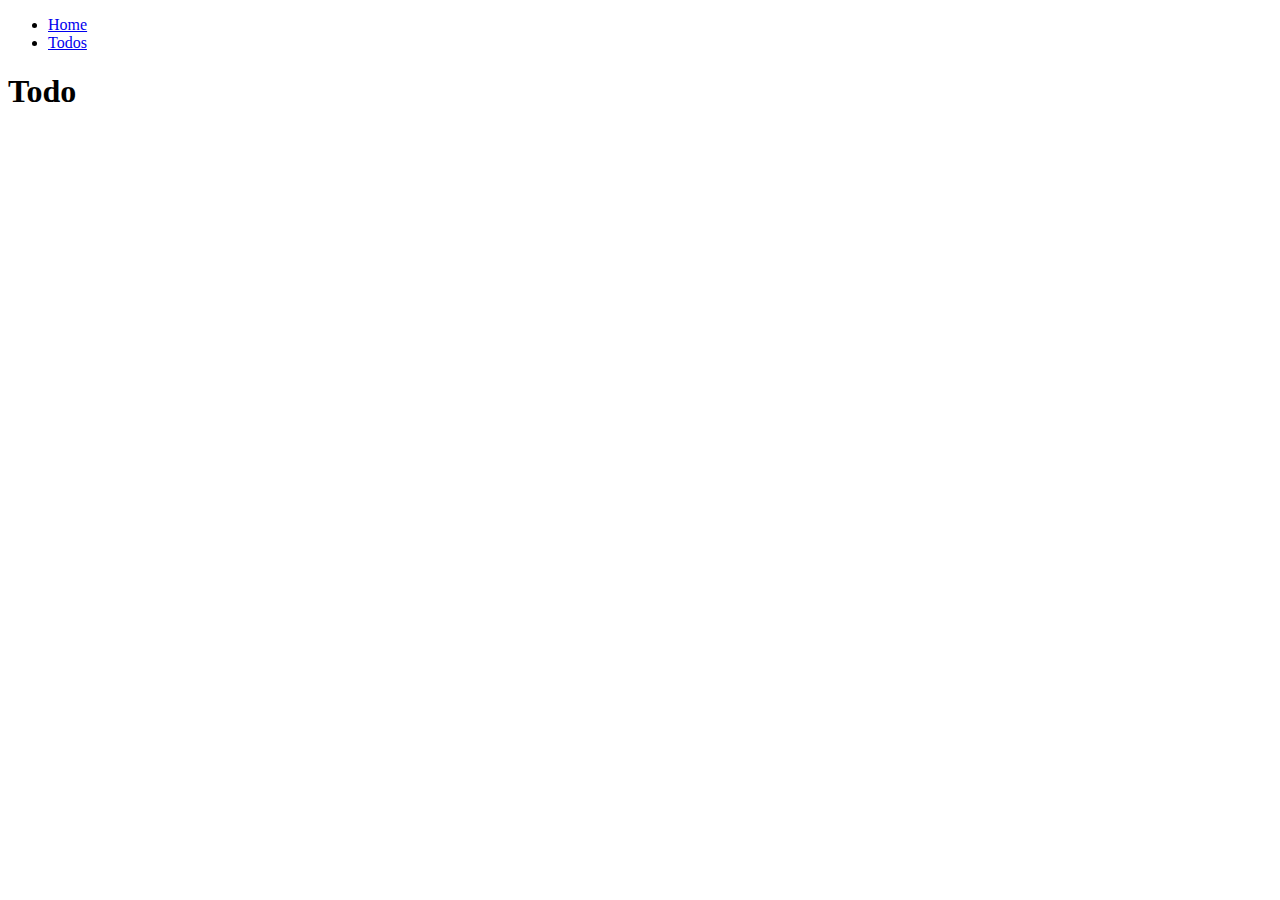
==== new_todo.html @ 6b5c5954 "feature completed" ====
<!DOCTYPE html>
<html lang="en">

<head>
    <meta charset="UTF-8" />
    <meta http-equiv="X-UA-Compatible" content="IE=edge" />
    <meta name="viewport" content="width=device-width, initial-scale=1.0" />
    <title>Home</title>
    <link rel="stylesheet" href="./css/styles.css" />
</head>

<body>
    <header>
        <nav>
            <ul>
                <li><a href="./">Home</a></li>
                <li><a href="./todos.html">Todos</a></li>
            </ul>
        </nav>
    </header>
    <main>
        <h1>Todo</h1>
    </main>
    <footer></footer>
    <script src="./scripts/common.js"></script>
</body>

</html>
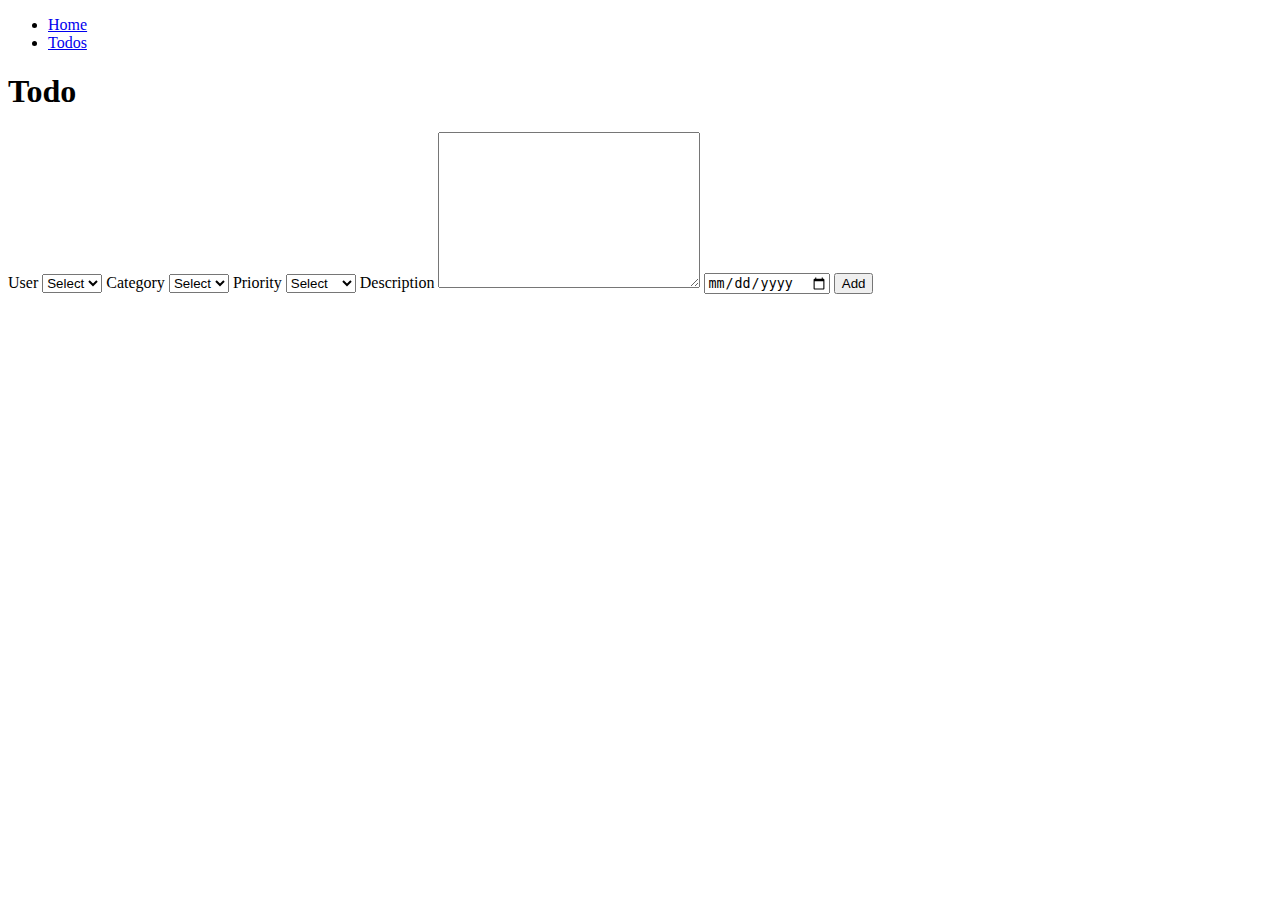
==== commit b12b9950: "new todo page loading" ====
--- a/new_todo.html
+++ b/new_todo.html
@@ -20,9 +20,44 @@
     </header>
     <main>
         <h1>Todo</h1>
+        <form>
+            <label for="usersDropDownList">User</label>
+            <select name="usersDropDownList" id="usersDropDownList">
+                <option value="">Select</option>
+            </select>
+            <label for="categoriesDropDownList">Category</label>
+            <select name="categoriesDropDownList" id="categoriesDropDownList">
+                <option value="">Select</option>
+            </select>
+            <label for="prioritiesDropDownList">Priority</label>
+            <select name="prioritiesDropDownList" id="prioritiesDropDownList">
+                <option value="">Select</option>
+                <option value="High">High</option>
+                <option value="Medium">Medium</option>
+                <option value="Low">Low</option>
+            </select>
+
+            <label for="descriptionTextArea">Description</label>
+            <textarea name="descriptionTextArea" id="descriptionTextArea" cols="30" rows="10"></textarea>
+
+            <label for="deadlineInput"></label>
+            <input type="date" id="deadlineInput">
+
+            <button>Add</button>
+
+
+        </form>
     </main>
     <footer></footer>
     <script src="./scripts/common.js"></script>
+    <script>
+        const categoriesDropDownList = $q("#categoriesDropDownList");
+
+        window.onload = function () {
+            loadUsers().then(data => fillUsersDropDown(data));
+            loadCategories().then(data => fillCategoriesDropDown(data))
+        }
+    </script>
 </body>
 
 </html>--- a/css/styles.css
+++ b/css/styles.css
@@ -0,0 +1,4 @@
+.card {
+  border: 1px solid #eee;
+  width: 12rem;
+}
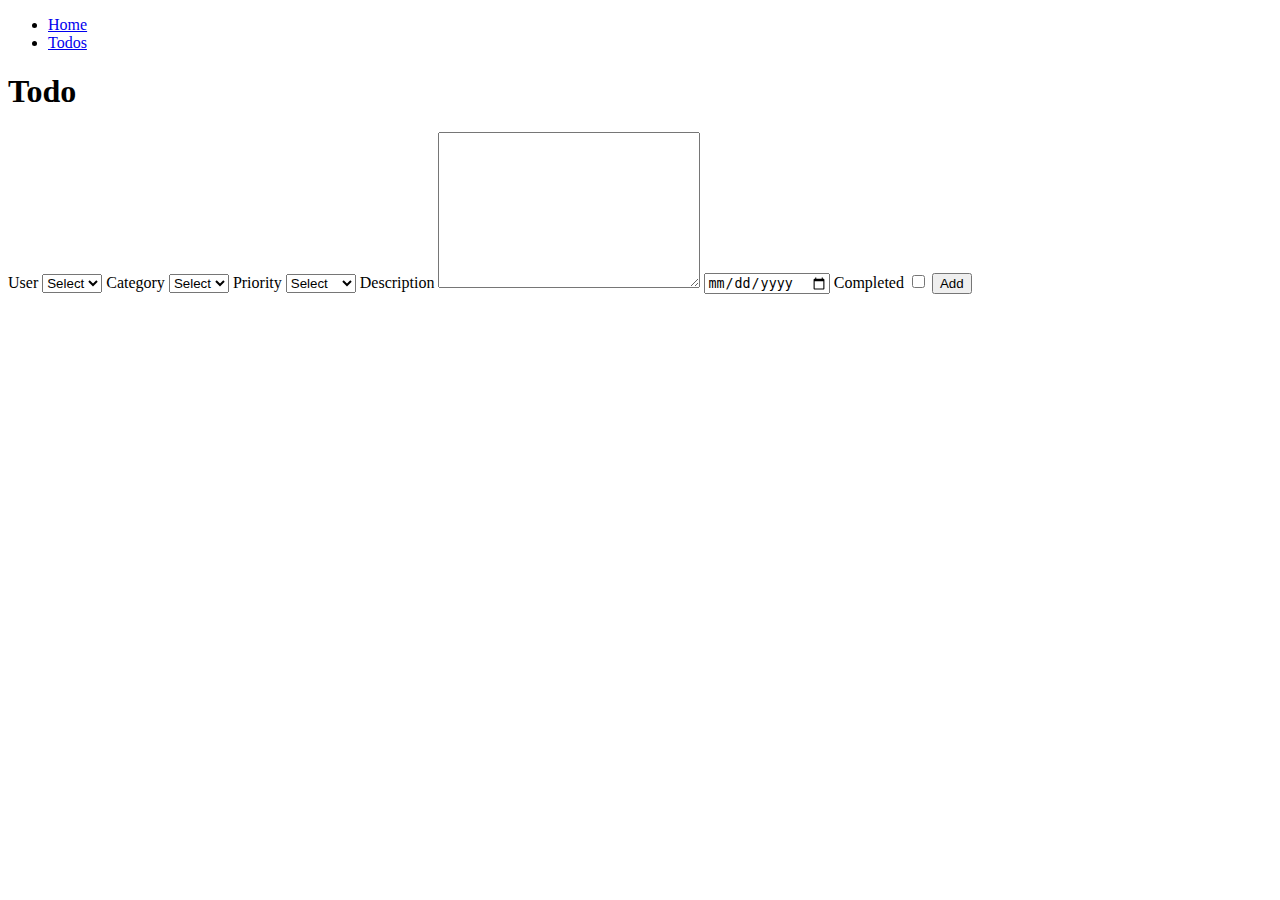
==== commit 2e61250a: "new todo working" ====
--- a/new_todo.html
+++ b/new_todo.html
@@ -40,8 +40,13 @@
             <label for="descriptionTextArea">Description</label>
             <textarea name="descriptionTextArea" id="descriptionTextArea" cols="30" rows="10"></textarea>
 
+
+
             <label for="deadlineInput"></label>
             <input type="date" id="deadlineInput">
+
+            <label for="completedCheckbox">Completed</label>
+            <input type="checkbox" name="completedCheckbox" id="completedCheckbox">
 
             <button>Add</button>
 
@@ -51,11 +56,46 @@
     <footer></footer>
     <script src="./scripts/common.js"></script>
     <script>
+        const usersDropDownList = $q("#usersDropDownList");
         const categoriesDropDownList = $q("#categoriesDropDownList");
+        const prioritiesDropDownList = $q("#prioritiesDropDownList");
+        const descriptionTextArea = $q("#descriptionTextArea");
+        const deadlineInput = $q("#deadlineInput");
+        const completedCheckbox = $q("#completedCheckbox");
+        const form = $q("form");
+
+        function formToObject() {
+            let todo = {
+                userid: Number(usersDropDownList.value),
+                category: categoriesDropDownList.value,
+                description: descriptionTextArea.value,
+                deadline: deadlineInput.value,
+                priority: prioritiesDropDownList.value,
+                completed: completedCheckbox.checked,
+            }
+
+            return todo;
+        }
+
+        function saveTodo(todo) {
+            console.log(JSON.stringify(todo));
+            return fetch("http://localhost:8083/api/todos", {
+                method: "POST",
+                headers: { "Content-Type": "application/json" },
+                body: JSON.stringify(todo)
+            }).then(response => response.json())
+        }
+
+        function submit(event) {
+            event.preventDefault();
+            saveTodo(formToObject())
+                .then(() => window.location.href = "./todos.html");
+        }
 
         window.onload = function () {
             loadUsers().then(data => fillUsersDropDown(data));
-            loadCategories().then(data => fillCategoriesDropDown(data))
+            loadCategories().then(data => fillCategoriesDropDown(data));
+            form.onsubmit = submit;
         }
     </script>
 </body>
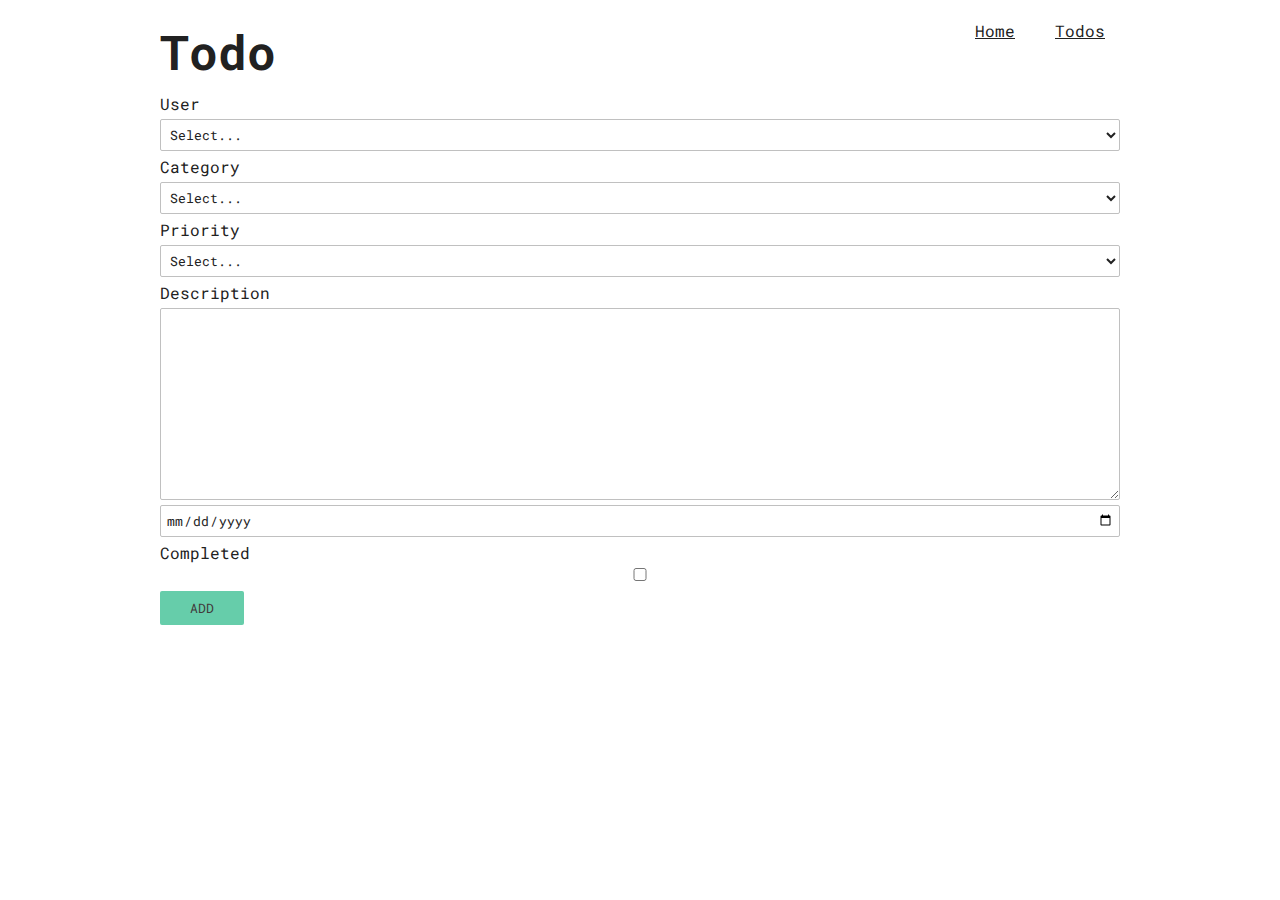
==== commit 42c60514: "add stylesheet" ====
--- a/new_todo.html
+++ b/new_todo.html
@@ -6,6 +6,7 @@
     <meta http-equiv="X-UA-Compatible" content="IE=edge" />
     <meta name="viewport" content="width=device-width, initial-scale=1.0" />
     <title>Home</title>
+    <link rel="stylesheet" href="./css/preface.min.css">
     <link rel="stylesheet" href="./css/styles.css" />
 </head>
 
@@ -18,20 +19,20 @@
             </ul>
         </nav>
     </header>
-    <main>
+    <main class="container">
         <h1>Todo</h1>
         <form>
             <label for="usersDropDownList">User</label>
             <select name="usersDropDownList" id="usersDropDownList">
-                <option value="">Select</option>
+                <option value="">Select...</option>
             </select>
             <label for="categoriesDropDownList">Category</label>
             <select name="categoriesDropDownList" id="categoriesDropDownList">
-                <option value="">Select</option>
+                <option value="">Select...</option>
             </select>
             <label for="prioritiesDropDownList">Priority</label>
             <select name="prioritiesDropDownList" id="prioritiesDropDownList">
-                <option value="">Select</option>
+                <option value="">Select...</option>
                 <option value="High">High</option>
                 <option value="Medium">Medium</option>
                 <option value="Low">Low</option>
@@ -48,12 +49,13 @@
             <label for="completedCheckbox">Completed</label>
             <input type="checkbox" name="completedCheckbox" id="completedCheckbox">
 
-            <button>Add</button>
+            <button class="success ">Add</button>
 
 
         </form>
     </main>
     <footer></footer>
+
     <script src="./scripts/common.js"></script>
     <script>
         const usersDropDownList = $q("#usersDropDownList");
@@ -89,11 +91,14 @@
         function submit(event) {
             event.preventDefault();
             saveTodo(formToObject())
-                .then(() => window.location.href = "./todos.html");
+                .then((todo) => window.location.href = "./todos.html?userId=" + todo.userid);
         }
 
+
+
         window.onload = function () {
-            loadUsers().then(data => fillUsersDropDown(data));
+            const selectedUserId = getUserId();
+            loadUsers().then(data => fillUsersDropDown(data, selectedUserId));
             loadCategories().then(data => fillCategoriesDropDown(data));
             form.onsubmit = submit;
         }
--- a/css/preface.min.css
+++ b/css/preface.min.css
@@ -0,0 +1,2 @@
+/* PrefaceCSS <https://github.com/cluzier/PrefaceCSS> , Copyright 2019, Conner Luzier */
+@import url(https://fonts.googleapis.com/css?family=Roboto+Mono&display=swap);*{font-family:"Roboto Mono",monospace;font-weight:400;color:#212121;padding:0;margin:0;box-sizing:border-box;word-wrap:break-word}nav{margin:20px auto;max-width:960px;width:95%}nav label{font-weight:700}nav ul{list-style:none;float:right}nav ul li{margin:0 15px}nav *{display:inline-block}@media screen and (max-width:640px){nav{text-align:center}nav>*{display:block}nav ul{float:none;margin-top:15px}}.container{max-width:960px;width:95%;margin:0 auto}.grid-flex{display:flex}.grid-flex-wrap{display:flex;flex-wrap:wrap}.row:after{content:'';display:table;clear:both}.flex-1{flex:1}.flex-2{flex:2}.flex-3{flex:3}.flex-4{flex:4}.flex-5{flex:5}.flex-6{flex:6}.flex-7{flex:7}.flex-8{flex:8}.flex-9{flex:9}.flex-10{flex:10}.one.column,.one.columns{width:7.33333%;display:inline-block;margin:0 .5%;float:left}.two.columns{width:15.66667%;display:inline-block;margin:0 .5%;float:left}.three.columns{width:24%;display:inline-block;margin:0 .5%;float:left}.four.columns{width:32.33333%;display:inline-block;margin:0 .5%;float:left}.five.columns{width:40.66667%;display:inline-block;margin:0 .5%;float:left}.six.columns{width:49%;display:inline-block;margin:0 .5%;float:left}.seven.columns{width:57.33333%;display:inline-block;margin:0 .5%;float:left}.eight.columns{width:65.66667%;display:inline-block;margin:0 .5%;float:left}.nine.columns{width:74%;display:inline-block;margin:0 .5%;float:left}.ten.columns{width:82.33333%;display:inline-block;margin:0 .5%;float:left}.eleven.columns{width:90.66667%;display:inline-block;margin:0 .5%;float:left}.twelve.columns{width:99%;display:inline-block;margin:0 .5%;float:left}@media screen and (max-width:750px){.column.desktop,.columns.desktop{display:block!important;width:99%!important}}@media screen and (min-width:750px){.column.mobile,.columns.mobile{display:block!important;width:99%!important}}button{display:inline-block;padding:8px 30px;margin:5px 0;text-align:center;text-transform:uppercase;border:none;outline:0;border-radius:2px;color:#413a3a;cursor:pointer;background-color:#212121;transition:.2s ease-in-out}button:disabled,button:hover{background-color:#878787}button:active{background-color:#000}button.success{background-color:#66cdaa;transition:.2s ease-in-out}button.success:disabled,button.success:hover{background-color:#a0e0ca}button.success:active{background-color:#39ae86}button.error{background-color:#f08080;transition:.2s ease-in-out}button.error:disabled,button.error:hover{background-color:#f8c4c4}button.error:active{background-color:#e83c3c}button.warning{background-color:#fef65b;transition:.2s ease-in-out}button.warning:disabled,button.warning:hover{background-color:#fefaa7}button.warning:active{background-color:#fef20f}button.btn-shadow{box-shadow:0 3px 6px rgba(0,0,0,.16),0 3px 6px rgba(0,0,0,.23)}button.btn-shadow:hover{box-shadow:0 1px 3px rgba(0,0,0,.12),0 1px 2px rgba(0,0,0,.24)}button.btn-shadow:active{box-shadow:0 14px 28px rgba(0,0,0,.25),0 10px 10px rgba(0,0,0,.22)}input,select,textarea{display:block;width:100%;padding:5px;margin:5px 0;border:1px solid silver;outline:0;border-radius:2px;background-color:#fff}input:hover,select:hover,textarea:hover{border-color:#6e6e6e}input:focus,select:focus,textarea:focus{border-color:#212121}textarea{resize:vertical;min-height:60px}b,strong{font-weight:700}a{text-decoration:underline;cursor:pointer}a:hover{color:#6e6e6e}a.none{text-decoration:none}h1{font-size:3rem}h2{font-size:2.6rem}h3{font-size:2.2rem}h4{font-size:1.8rem}h5{font-size:1.6rem}h6{font-size:1.4rem}h1,h2,h3,h4,h5,h6{margin-bottom:10px;font-weight:700}small{font-size:.8rem}p{margin:15px 0}.text-left{text-align:left}.text-center{text-align:center}.text-right{text-align:right}.text-muted,.text-muted *{color:#616161}.text-success,.text-success *{color:#66cdaa}.text-error,.text-error *{color:#f08080}.text-warning,.text-warning *{color:#fef65b}.text-inverted,.text-inverted *{color:#413a3a}table{border-collapse:collapse;width:100%;margin-top:.5em}@media screen and (max-width:750px){table{overflow-x:auto;display:block}}table td,table th{padding:12px 15px;text-align:left;border-bottom:1px solid silver}ul ul{margin-left:15px}ul .inner,ul.inner{list-style-position:inside}ul .outer,ul.outer{list-style-position:outside}[data-tooltip]{position:relative;z-index:2;cursor:pointer}[data-tooltip]:after,[data-tooltip]:before{visibility:hidden;-ms-filter:"progid:DXImageTransform.Microsoft.Alpha(Opacity=0)";opacity:0;pointer-events:none}[data-tooltip]:before{position:absolute;bottom:150%;left:50%;margin-bottom:5px;margin-left:-80px;padding:7px;width:160px;border-radius:3px;background-color:#000;background-color:rgba(51,51,51,.9);color:#fff;content:attr(data-tooltip);text-align:center;font-size:14px;line-height:1.2}[data-tooltip]:after{position:absolute;bottom:150%;left:50%;margin-left:-5px;width:0;border-top:5px solid #000;border-top:5px solid rgba(51,51,51,.9);border-right:5px solid transparent;border-left:5px solid transparent;content:" ";font-size:0;line-height:0}[data-tooltip]:hover:after,[data-tooltip]:hover:before{visibility:visible;-ms-filter:"progid:DXImageTransform.Microsoft.Alpha(Opacity=100)";opacity:1}.card{margin:15px;border-radius:1px;border:.5px solid silver}.card img{width:100%;display:block;border-radius:1px 1px 0 0}.card .content{padding:10px}.card .footer{border-top:1px solid silver;padding:5px 15px;text-align:right}.card.card-shadow{box-shadow:0 3px 6px rgba(0,0,0,.16),0 3px 6px rgba(0,0,0,.23);border:none}hr{border:none;outline:0;height:1px;width:60%;background-color:silver}.bg-success{background-color:#66cdaa}.bg-warning{background-color:#fef65b}.bg-error{background-color:#f08080}.bg-success-bright{background-color:#66cdaa}.bg-warning-bright{background-color:#fef65b}.bg-error-bright{background-color:#f08080}code{background-color:silver;display:inline-block;padding:4px 8px;font-family:monospace;overflow-x:auto}pre>code{display:block;white-space:pre}.cover{min-height:60vh;display:flex;align-items:center;justify-content:center}.cover>div{flex:1}.progress{display:block;width:100%;height:3px;margin:5px;background-color:silver}.progress .bar{transition:width .5s ease-in-out;display:block;height:100%;width:100%;max-width:100%}img{display:block;width:100%}.pagination{display:flex;width:100%;text-align:center;padding:15px}.pagination *{text-decoration:none}.pagination>*{flex:1;padding:3px}.pagination>:hover{background-color:#cdcdcd;transition:.3s background-color ease-in-out}.pagination>:hover,.pagination>:hover *{color:#212121}.pagination .action{flex:.5}.pagination.no-flex{display:block}.pagination.no-flex>*{display:inline-block;margin:0 10px}.lds-facebook{display:inline-block;position:relative;margin:25px;width:64px;height:64px}.lds-facebook div{display:inline-block;position:absolute;left:6px;width:13px;background:#413a3a;animation:lds-facebook 1.2s cubic-bezier(0,.5,.5,1) infinite}.lds-facebook div:nth-child(1){left:6px;animation-delay:-.24s}.lds-facebook div:nth-child(2){left:26px;animation-delay:-.12s}.lds-facebook div:nth-child(3){left:45px;animation-delay:0}@keyframes lds-facebook{0%{top:6px;height:51px}100%,50%{top:19px;height:26px}}.lds-roller{display:inline-block;position:relative;margin:25px;width:64px;height:64px}.lds-roller div{animation:lds-roller 1.2s cubic-bezier(.5,0,.5,1) infinite;transform-origin:32px 32px}.lds-roller div:after{content:" ";display:block;position:absolute;width:6px;height:6px;border-radius:50%;background:#413a3a;margin:-3px 0 0 -3px}.lds-roller div:nth-child(1){animation-delay:-36ms}.lds-roller div:nth-child(1):after{top:50px;left:50px}.lds-roller div:nth-child(2){animation-delay:-72ms}.lds-roller div:nth-child(2):after{top:54px;left:45px}.lds-roller div:nth-child(3){animation-delay:-108ms}.lds-roller div:nth-child(3):after{top:57px;left:39px}.lds-roller div:nth-child(4){animation-delay:-144ms}.lds-roller div:nth-child(4):after{top:58px;left:32px}.lds-roller div:nth-child(5){animation-delay:-.18s}.lds-roller div:nth-child(5):after{top:57px;left:25px}.lds-roller div:nth-child(6){animation-delay:-216ms}.lds-roller div:nth-child(6):after{top:54px;left:19px}.lds-roller div:nth-child(7){animation-delay:-252ms}.lds-roller div:nth-child(7):after{top:50px;left:14px}.lds-roller div:nth-child(8){animation-delay:-288ms}.lds-roller div:nth-child(8):after{top:45px;left:10px}@keyframes lds-roller{0%{transform:rotate(0)}100%{transform:rotate(360deg)}}.lds-ripple{display:inline-block;position:relative;margin:25px;width:64px;height:64px}.lds-ripple div{position:absolute;border:4px solid #413a3a;opacity:1;border-radius:50%;animation:lds-ripple 1s cubic-bezier(0,.2,.8,1) infinite}.lds-ripple div:nth-child(2){animation-delay:-.5s}@keyframes lds-ripple{0%{top:28px;left:28px;width:0;height:0;opacity:1}100%{top:-1px;left:-1px;width:58px;height:58px;opacity:0}}.lds-ellipsis{display:inline-block;position:relative;margin:25px;width:64px;height:64px}.lds-ellipsis div{position:absolute;top:27px;width:11px;height:11px;border-radius:50%;background:#413a3a;animation-timing-function:cubic-bezier(0,1,1,0)}.lds-ellipsis div:nth-child(1){left:6px;animation:lds-ellipsis1 .6s infinite}.lds-ellipsis div:nth-child(2){left:6px;animation:lds-ellipsis2 .6s infinite}.lds-ellipsis div:nth-child(3){left:26px;animation:lds-ellipsis2 .6s infinite}.lds-ellipsis div:nth-child(4){left:45px;animation:lds-ellipsis3 .6s infinite}@keyframes lds-ellipsis1{0%{transform:scale(0)}100%{transform:scale(1)}}@keyframes lds-ellipsis3{0%{transform:scale(1)}100%{transform:scale(0)}}@keyframes lds-ellipsis2{0%{transform:translate(0,0)}100%{transform:translate(19px,0)}}.lds-circle{display:inline-block;margin:25px;transform:translateZ(1px)}.lds-circle>div{display:inline-block;width:51px;height:51px;margin:6px;border-radius:50%;background:#413a3a;animation:lds-circle 2.4s cubic-bezier(0,.2,.8,1) infinite}@keyframes lds-circle{0%,100%{animation-timing-function:cubic-bezier(.5,0,1,.5)}0%{transform:rotateY(0)}50%{transform:rotateY(1800deg);animation-timing-function:cubic-bezier(0,.5,.5,1)}100%{transform:rotateY(3600deg)}}.lds-hourglass{display:inline-block;position:relative;margin:25px;width:64px;height:64px}.lds-hourglass:after{content:" ";display:block;border-radius:50%;width:0;height:0;margin:6px;box-sizing:border-box;border:26px solid #413a3a;border-color:#413a3a transparent #413a3a transparent;animation:lds-hourglass 1.2s infinite}@keyframes lds-hourglass{0%{transform:rotate(0);animation-timing-function:cubic-bezier(.55,.055,.675,.19)}50%{transform:rotate(900deg);animation-timing-function:cubic-bezier(.215,.61,.355,1)}100%{transform:rotate(1800deg)}}.spinner{position:relative;display:inline-block;margin:25px;width:64px;height:64px}.cube1,.cube2{background-color:#413a3a;width:15px;height:15px;position:absolute;top:0;left:0;animation:sk-cubemove 1.8s infinite ease-in-out}.cube2{animation-delay:-.9s}@keyframes sk-cubemove{25%{transform:translateX(42px) rotate(-90deg) scale(.5);-webkit-transform:translateX(42px) rotate(-90deg) scale(.5)}50%{transform:translateX(42px) translateY(42px) rotate(-179deg);-webkit-transform:translateX(42px) translateY(42px) rotate(-179deg)}50.1%{transform:translateX(42px) translateY(42px) rotate(-180deg);-webkit-transform:translateX(42px) translateY(42px) rotate(-180deg)}75%{transform:translateX(0) translateY(42px) rotate(-270deg) scale(.5);-webkit-transform:translateX(0) translateY(42px) rotate(-270deg) scale(.5)}100%{transform:rotate(-360deg);-webkit-transform:rotate(-360deg)}}.box-spinner{position:relative;display:inline-block;margin:25px;width:64px;height:64px;background-color:#413a3a;animation:sk-rotateplane 1.2s infinite ease-in-out}@keyframes sk-rotateplane{0%{transform:perspective(120px) rotateX(0) rotateY(0);-webkit-transform:perspective(120px) rotateX(0) rotateY(0)}50%{transform:perspective(120px) rotateX(-180.1deg) rotateY(0);-webkit-transform:perspective(120px) rotateX(-180.1deg) rotateY(0)}100%{transform:perspective(120px) rotateX(-180deg) rotateY(-179.9deg);-webkit-transform:perspective(120px) rotateX(-180deg) rotateY(-179.9deg)}}.sk-cube-grid{position:relative;display:inline-block;margin:25px;width:64px;height:64px}.sk-cube-grid .sk-cube{width:33%;height:33%;background-color:#413a3a;float:left;animation:sk-cubeGridScaleDelay 1.3s infinite ease-in-out}.sk-cube-grid .sk-cube1{animation-delay:.2s}.sk-cube-grid .sk-cube2{animation-delay:.3s}.sk-cube-grid .sk-cube3{animation-delay:.4s}.sk-cube-grid .sk-cube4{animation-delay:.1s}.sk-cube-grid .sk-cube5{animation-delay:.2s}.sk-cube-grid .sk-cube6{animation-delay:.3s}.sk-cube-grid .sk-cube7{animation-delay:0s}.sk-cube-grid .sk-cube8{animation-delay:.1s}.sk-cube-grid .sk-cube9{animation-delay:.2s}@keyframes sk-cubeGridScaleDelay{0%,100%,70%{transform:scale3D(1,1,1)}35%{transform:scale3D(0,0,1)}}.sk-folding-cube{margin:25px;width:40px;height:40px;position:relative;display:inline-block;transform:rotateZ(45deg)}.sk-folding-cube .sk-cube{float:left;width:50%;height:50%;position:relative;transform:scale(1.1)}.sk-folding-cube .sk-cube:before{content:'';position:absolute;top:0;left:0;width:100%;height:100%;background-color:#413a3a;animation:sk-foldCubeAngle 2.4s infinite linear both;transform-origin:100% 100%}.sk-folding-cube .sk-cube2{transform:scale(1.1) rotateZ(90deg)}.sk-folding-cube .sk-cube3{transform:scale(1.1) rotateZ(180deg)}.sk-folding-cube .sk-cube4{transform:scale(1.1) rotateZ(270deg)}.sk-folding-cube .sk-cube2:before{animation-delay:.3s}.sk-folding-cube .sk-cube3:before{animation-delay:.6s}.sk-folding-cube .sk-cube4:before{animation-delay:.9s}@keyframes sk-foldCubeAngle{0%,10%{transform:perspective(140px) rotateX(-180deg);opacity:0}25%,75%{transform:perspective(140px) rotateX(0);opacity:1}100%,90%{transform:perspective(140px) rotateY(180deg);opacity:0}}.scrollbar{margin-left:30px;float:left;height:300px;width:65px;background:#f5f5f5;overflow-y:scroll;margin-bottom:25px}.force-overflow{min-height:450px}#wrapper{text-align:center;width:500px;margin:auto}#style-1::-webkit-scrollbar-track{-webkit-box-shadow:inset 0 0 6px rgba(0,0,0,.3);border-radius:10px;background-color:#f5f5f5}#style-1::-webkit-scrollbar{width:12px;background-color:#f5f5f5}#style-1::-webkit-scrollbar-thumb{border-radius:10px;-webkit-box-shadow:inset 0 0 6px rgba(0,0,0,.3);background-color:#555}#style-2::-webkit-scrollbar-track{-webkit-box-shadow:inset 0 0 6px rgba(0,0,0,.3);border-radius:10px;background-color:#f5f5f5}#style-2::-webkit-scrollbar{width:12px;background-color:#f5f5f5}#style-2::-webkit-scrollbar-thumb{border-radius:10px;-webkit-box-shadow:inset 0 0 6px rgba(0,0,0,.3);background-color:#d62929}#style-3::-webkit-scrollbar-track{-webkit-box-shadow:inset 0 0 6px rgba(0,0,0,.3);background-color:#f5f5f5}#style-3::-webkit-scrollbar{width:6px;background-color:#f5f5f5}#style-3::-webkit-scrollbar-thumb{background-color:#000}#style-4::-webkit-scrollbar-track{-webkit-box-shadow:inset 0 0 6px rgba(0,0,0,.3);background-color:#f5f5f5}#style-4::-webkit-scrollbar{width:10px;background-color:#f5f5f5}#style-4::-webkit-scrollbar-thumb{background-color:#000;border:2px solid #555}#style-5::-webkit-scrollbar-track{-webkit-box-shadow:inset 0 0 6px rgba(0,0,0,.3);background-color:#f5f5f5}#style-5::-webkit-scrollbar{width:10px;background-color:#f5f5f5}#style-5::-webkit-scrollbar-thumb{background-color:#0ae;background-image:-webkit-gradient(linear,0 0,0 100%,color-stop(.5,rgba(255,255,255,.2)),color-stop(.5,transparent),to(transparent))}#style-6::-webkit-scrollbar-track{-webkit-box-shadow:inset 0 0 6px rgba(0,0,0,.3);background-color:#f5f5f5}#style-6::-webkit-scrollbar{width:10px;background-color:#f5f5f5}#style-6::-webkit-scrollbar-thumb{background-color:#f90;background-image:-webkit-linear-gradient(45deg,rgba(255,255,255,.2) 25%,transparent 25%,transparent 50%,rgba(255,255,255,.2) 50%,rgba(255,255,255,.2) 75%,transparent 75%,transparent)}#style-7::-webkit-scrollbar-track{-webkit-box-shadow:inset 0 0 6px rgba(0,0,0,.3);background-color:#f5f5f5;border-radius:10px}#style-7::-webkit-scrollbar{width:10px;background-color:#f5f5f5}#style-7::-webkit-scrollbar-thumb{border-radius:10px;background-image:-webkit-gradient(linear,left bottom,left top,color-stop(.44,#7a99d9),color-stop(.72,#497dbd),color-stop(.86,#1c3a94))}#style-8::-webkit-scrollbar-track{border:1px solid #000;background-color:#f5f5f5}#style-8::-webkit-scrollbar{width:10px;background-color:#f5f5f5}#style-8::-webkit-scrollbar-thumb{background-color:#000}#style-9::-webkit-scrollbar-track{-webkit-box-shadow:inset 0 0 6px rgba(0,0,0,.3);background-color:#f5f5f5}#style-9::-webkit-scrollbar{width:10px;background-color:#f5f5f5}#style-9::-webkit-scrollbar-thumb{background-color:#f90;background-image:-webkit-linear-gradient(90deg,rgba(255,255,255,.2) 25%,transparent 25%,transparent 50%,rgba(255,255,255,.2) 50%,rgba(255,255,255,.2) 75%,transparent 75%,transparent)}#style-10::-webkit-scrollbar-track{-webkit-box-shadow:inset 0 0 6px rgba(0,0,0,.3);background-color:#f5f5f5;border-radius:10px}#style-10::-webkit-scrollbar{width:10px;background-color:#f5f5f5}#style-10::-webkit-scrollbar-thumb{background-color:#aaa;border-radius:10px;background-image:-webkit-linear-gradient(90deg,rgba(0,0,0,.2) 25%,transparent 25%,transparent 50%,rgba(0,0,0,.2) 50%,rgba(0,0,0,.2) 75%,transparent 75%,transparent)}#style-11::-webkit-scrollbar-track{-webkit-box-shadow:inset 0 0 6px rgba(0,0,0,.3);background-color:#f5f5f5;border-radius:10px}#style-11::-webkit-scrollbar{width:10px;background-color:#f5f5f5}#style-11::-webkit-scrollbar-thumb{background-color:#36f;border-radius:10px;background-image:-webkit-linear-gradient(0deg,rgba(255,255,255,.5) 25%,transparent 25%,transparent 50%,rgba(255,255,255,.5) 50%,rgba(255,255,255,.5) 75%,transparent 75%,transparent)}#style-12::-webkit-scrollbar-track{-webkit-box-shadow:inset 0 0 6px rgba(0,0,0,.9);border-radius:10px;background-color:#444}#style-12::-webkit-scrollbar{width:12px;background-color:#f5f5f5}#style-12::-webkit-scrollbar-thumb{border-radius:10px;background-color:#d62929;background-image:-webkit-linear-gradient(90deg,transparent,rgba(0,0,0,.4) 50%,transparent,transparent)}#style-13::-webkit-scrollbar-track{-webkit-box-shadow:inset 0 0 6px rgba(0,0,0,.9);border-radius:10px;background-color:#ccc}#style-13::-webkit-scrollbar{width:12px;background-color:#f5f5f5}#style-13::-webkit-scrollbar-thumb{border-radius:10px;background-color:#d62929;background-image:-webkit-linear-gradient(90deg,transparent,rgba(0,0,0,.4) 50%,transparent,transparent)}#style-14::-webkit-scrollbar-track{-webkit-box-shadow:inset 0 0 6px rgba(0,0,0,.6);background-color:#ccc}#style-14::-webkit-scrollbar{width:10px;background-color:#f5f5f5}#style-14::-webkit-scrollbar-thumb{background-color:#fff;background-image:-webkit-linear-gradient(90deg,#000 0,#000 25%,transparent 100%,#000 75%,transparent)}#style-15::-webkit-scrollbar-track{-webkit-box-shadow:inset 0 0 6px rgba(0,0,0,.1);background-color:#f5f5f5;border-radius:10px}#style-15::-webkit-scrollbar{width:10px;background-color:#f5f5f5}#style-15::-webkit-scrollbar-thumb{border-radius:10px;background-color:#fff;background-image:-webkit-gradient(linear,40% 0,75% 84%,from(#4d9c41),to(#19911d),color-stop(.6,#54de5d))}#style-16::-webkit-scrollbar-track{-webkit-box-shadow:inset 0 0 6px rgba(0,0,0,.1);background-color:#f5f5f5;border-radius:10px}#style-16::-webkit-scrollbar{width:10px;background-color:#f5f5f5}#style-16::-webkit-scrollbar-thumb{border-radius:10px;background-color:#fff;background-image:-webkit-linear-gradient(top,#e4f5fc 0,#bfe8f9 50%,#9fd8ef 51%,#2ab0ed 100%)}--- a/css/styles.css
+++ b/css/styles.css
@@ -1,4 +1,3 @@
 .card {
-  border: 1px solid #eee;
-  width: 12rem;
+  padding: 2rem;
 }
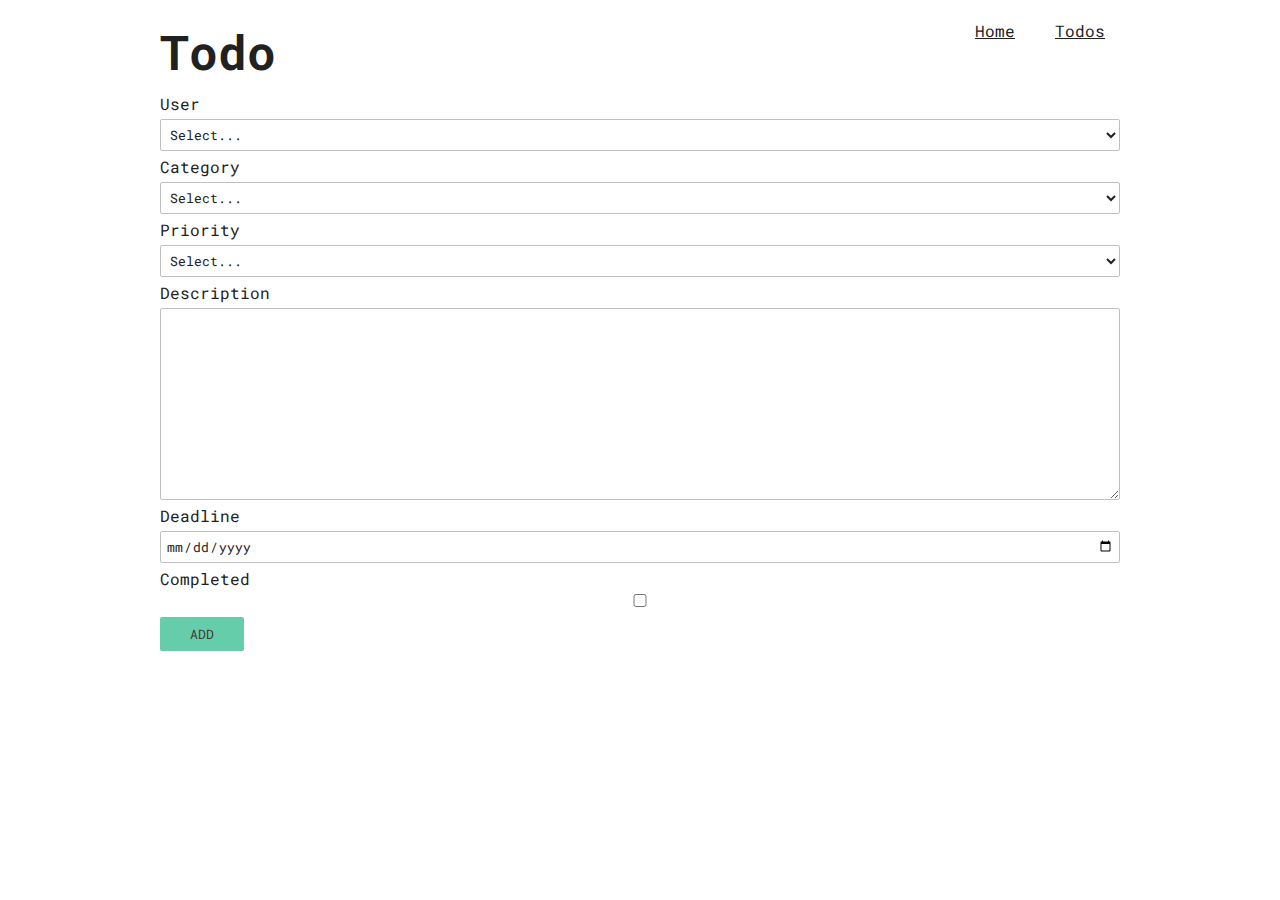
==== commit 9c4e3075: "tweak styles" ====
--- a/new_todo.html
+++ b/new_todo.html
@@ -43,7 +43,7 @@
 
 
 
-            <label for="deadlineInput"></label>
+            <label for="deadlineInput">Deadline</label>
             <input type="date" id="deadlineInput">
 
             <label for="completedCheckbox">Completed</label>
--- a/css/styles.css
+++ b/css/styles.css
@@ -1,3 +1,8 @@
 .card {
   padding: 2rem;
 }
+
+hr {
+  margin-top: 1rem;
+  margin-bottom: 1rem;
+}
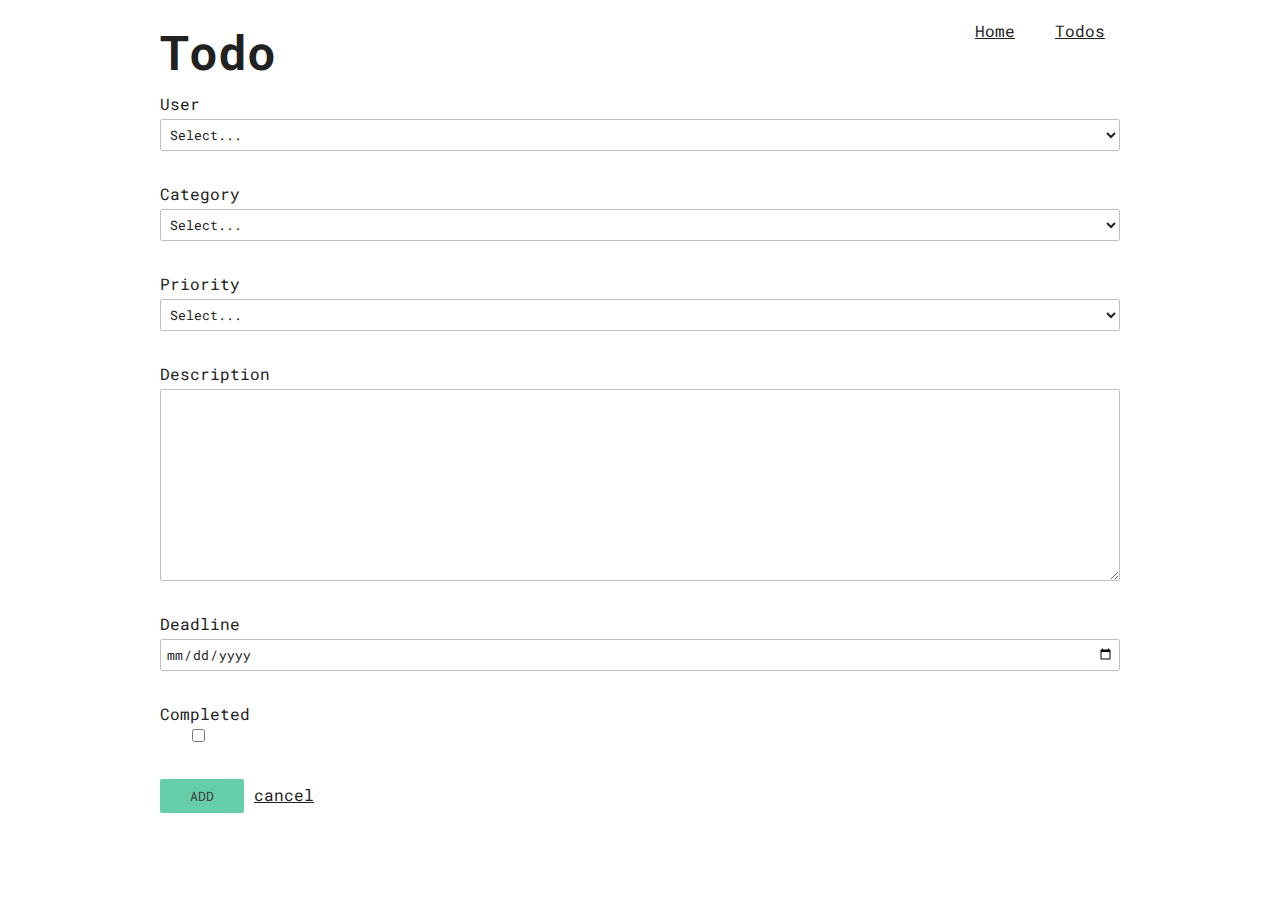
==== commit c28f8849: "more style changes" ====
--- a/new_todo.html
+++ b/new_todo.html
@@ -50,6 +50,7 @@
             <input type="checkbox" name="completedCheckbox" id="completedCheckbox">
 
             <button class="success ">Add</button>
+            <a onclick="history.back();return false;">cancel</a>
 
 
         </form>
--- a/css/styles.css
+++ b/css/styles.css
@@ -6,3 +6,13 @@
   margin-top: 1rem;
   margin-bottom: 1rem;
 }
+
+input,
+textarea,
+select {
+  margin-bottom: 2rem;
+}
+
+input[type="checkbox"] {
+  width: 8%;
+}
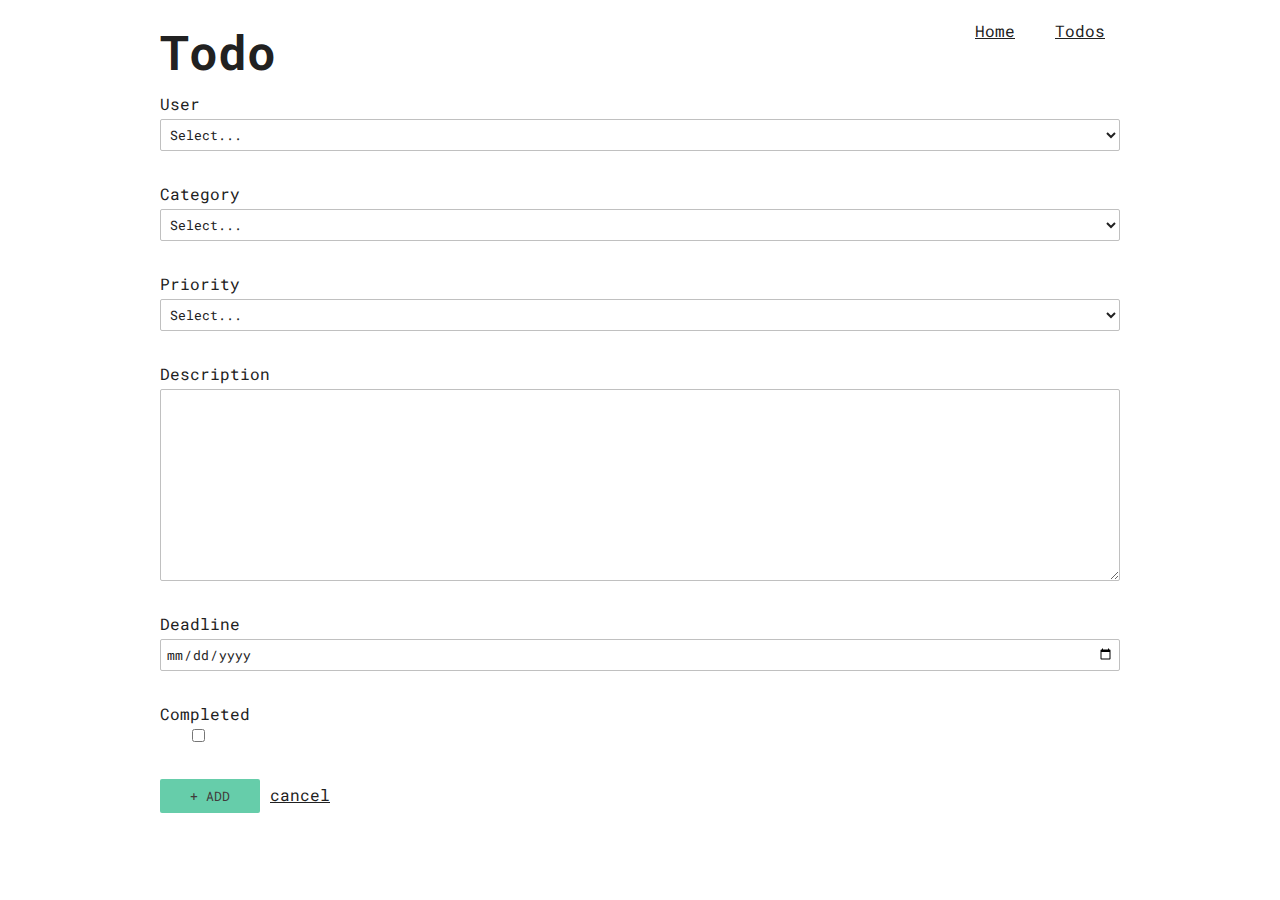
==== commit 24c8c951: "add + symbol to button" ====
--- a/new_todo.html
+++ b/new_todo.html
@@ -49,7 +49,7 @@
             <label for="completedCheckbox">Completed</label>
             <input type="checkbox" name="completedCheckbox" id="completedCheckbox">
 
-            <button class="success ">Add</button>
+            <button class="success ">+ Add</button>
             <a onclick="history.back();return false;">cancel</a>
 
 
